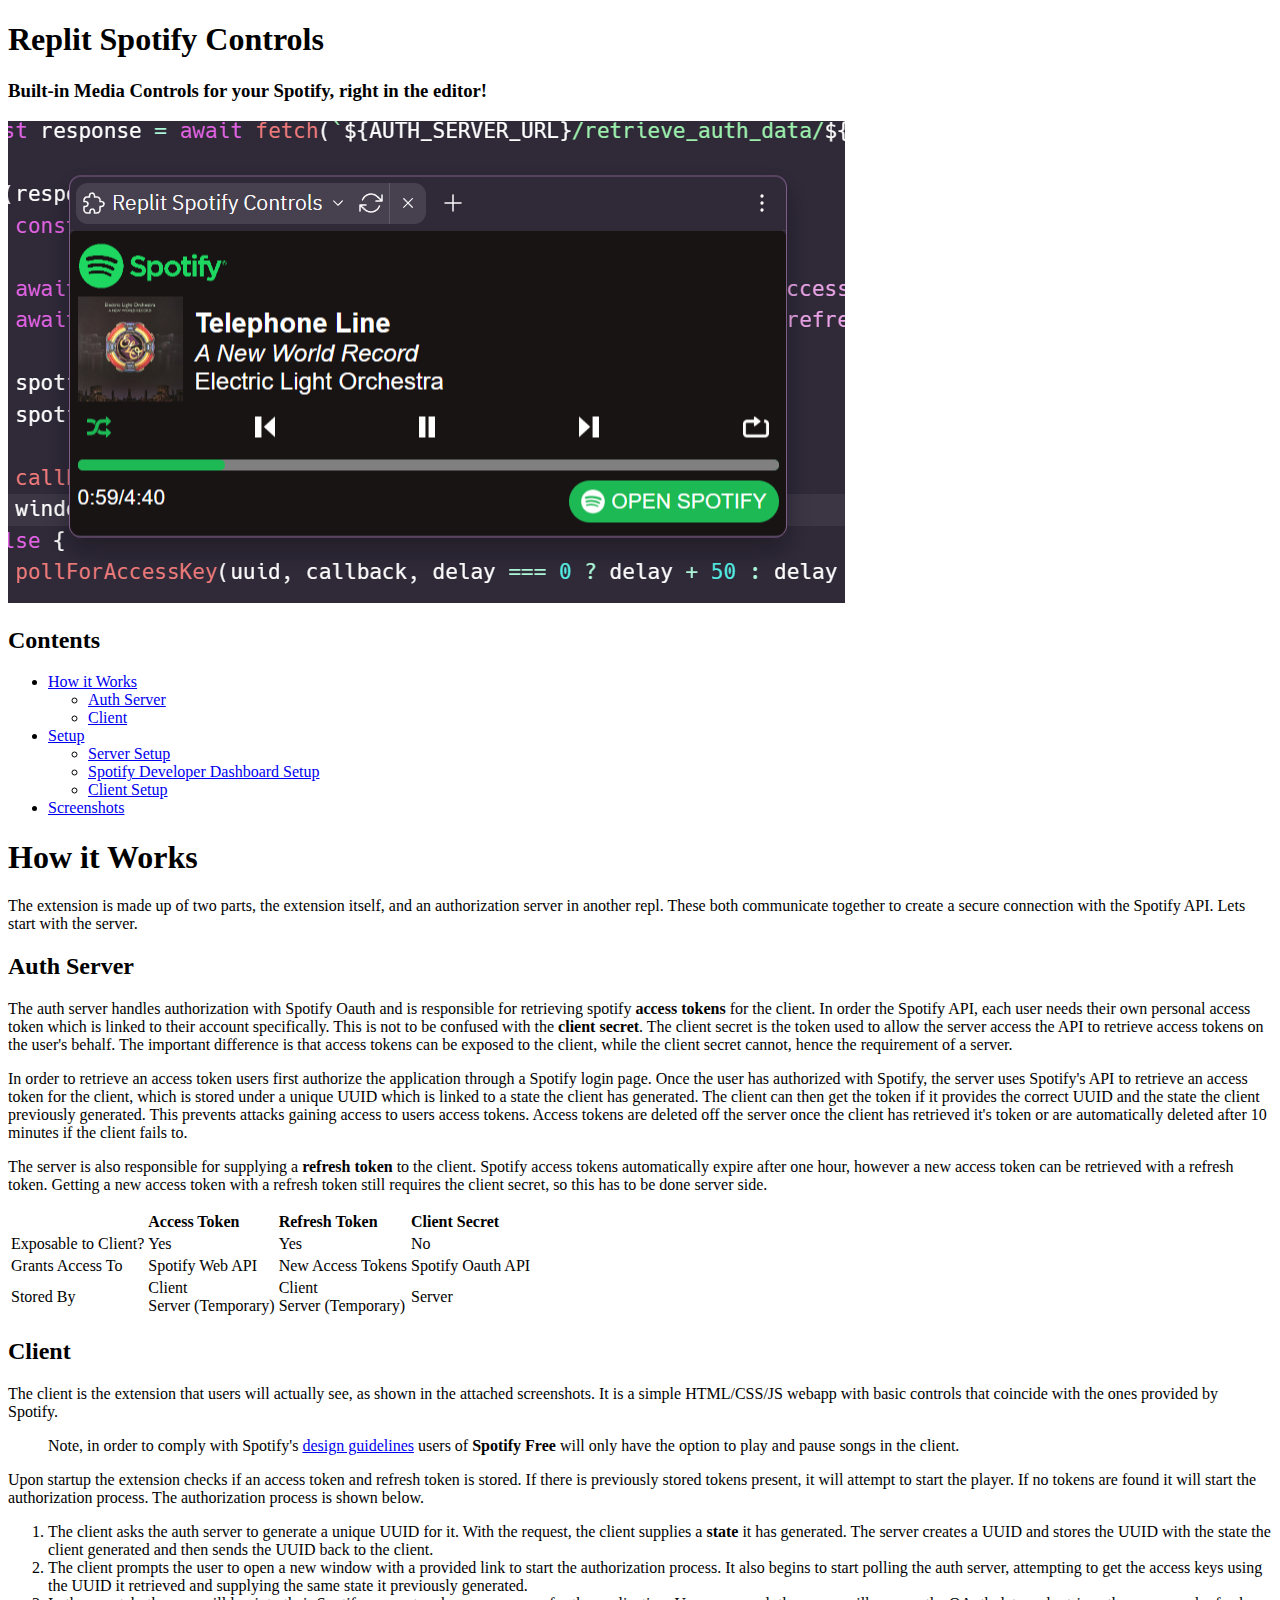
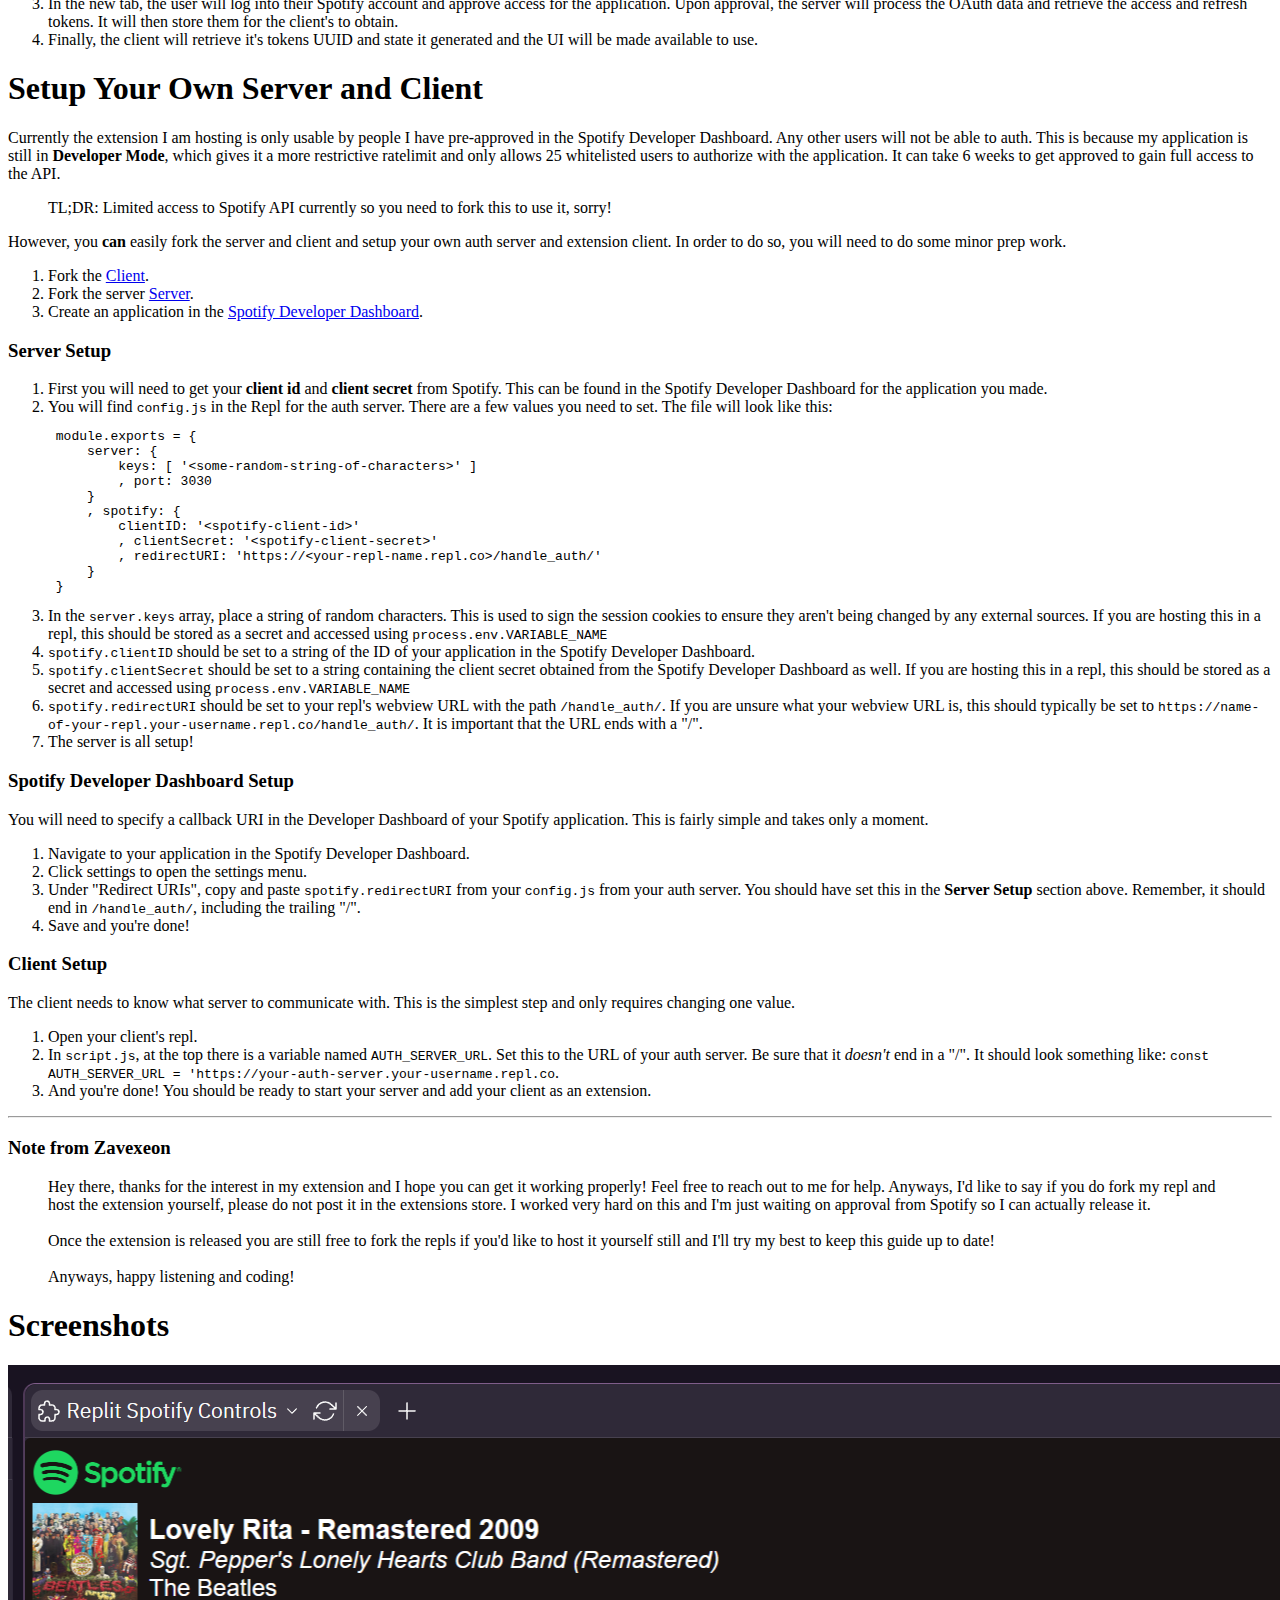
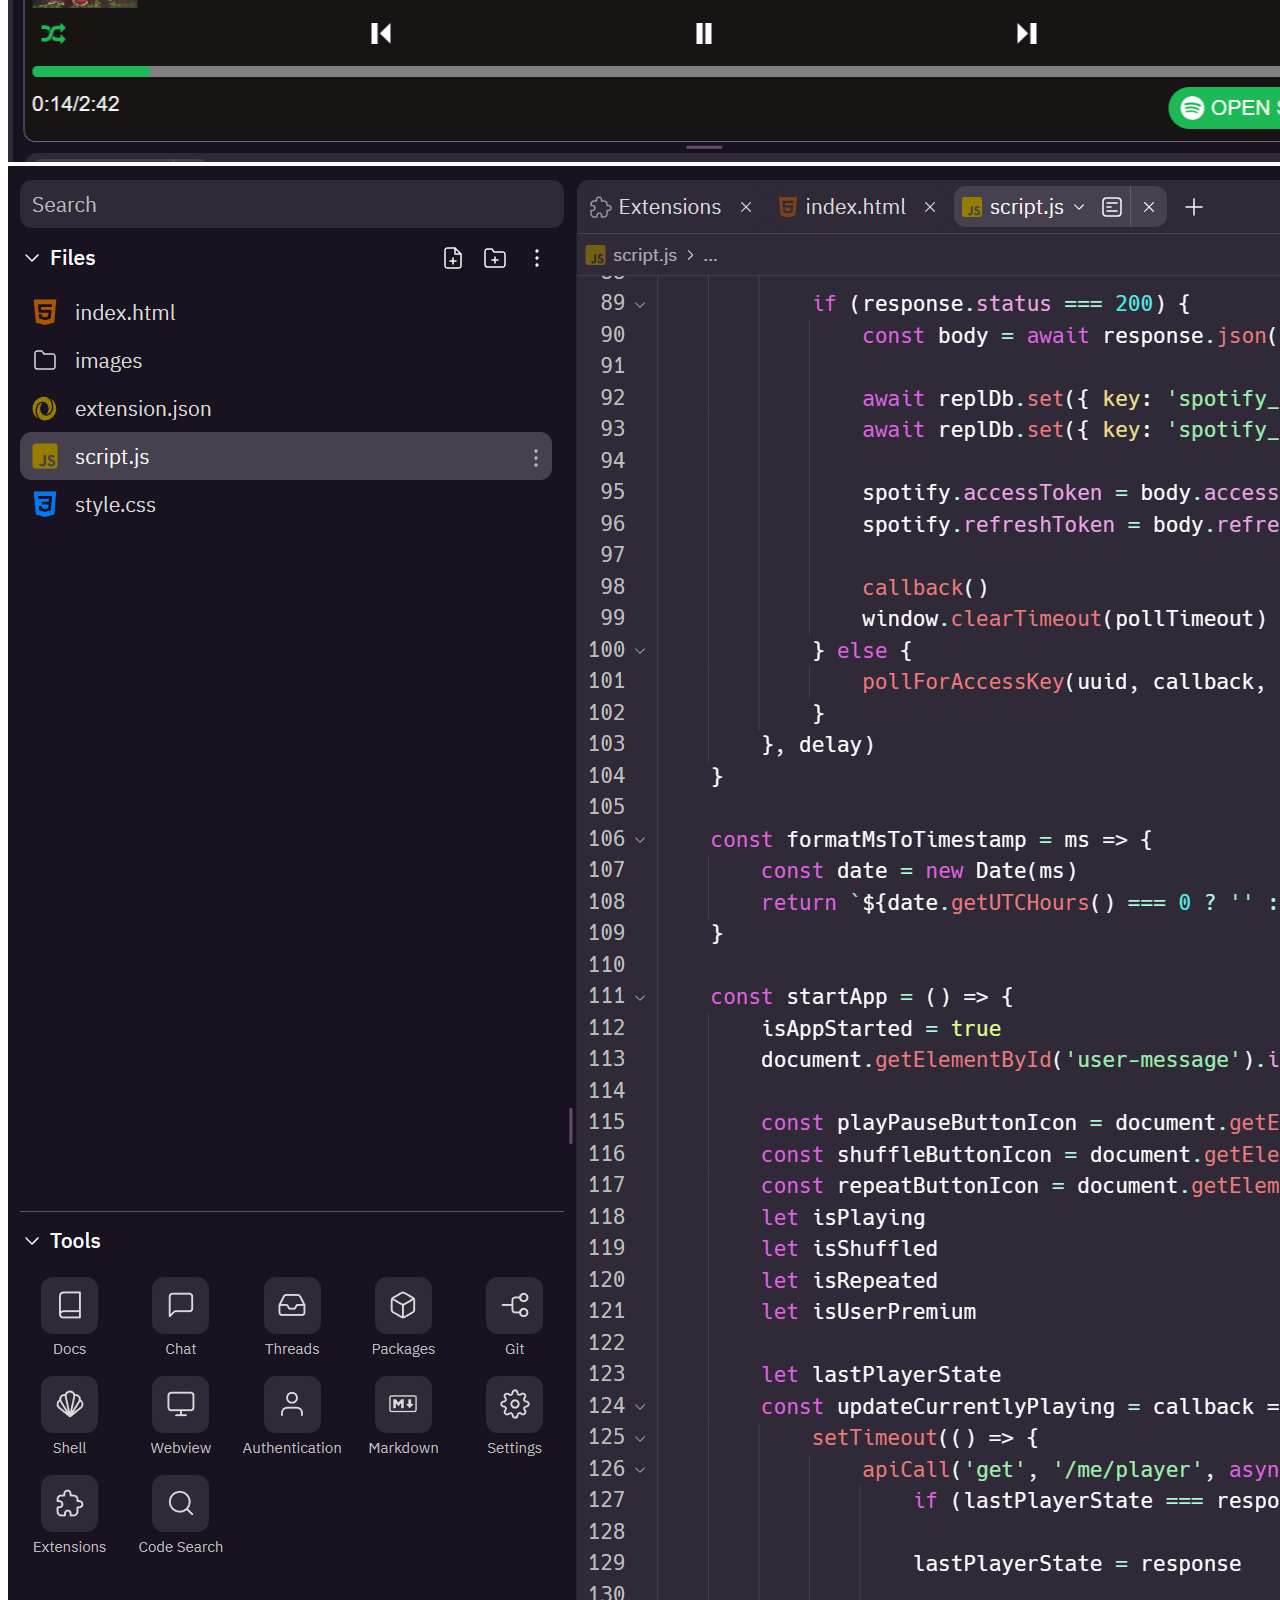
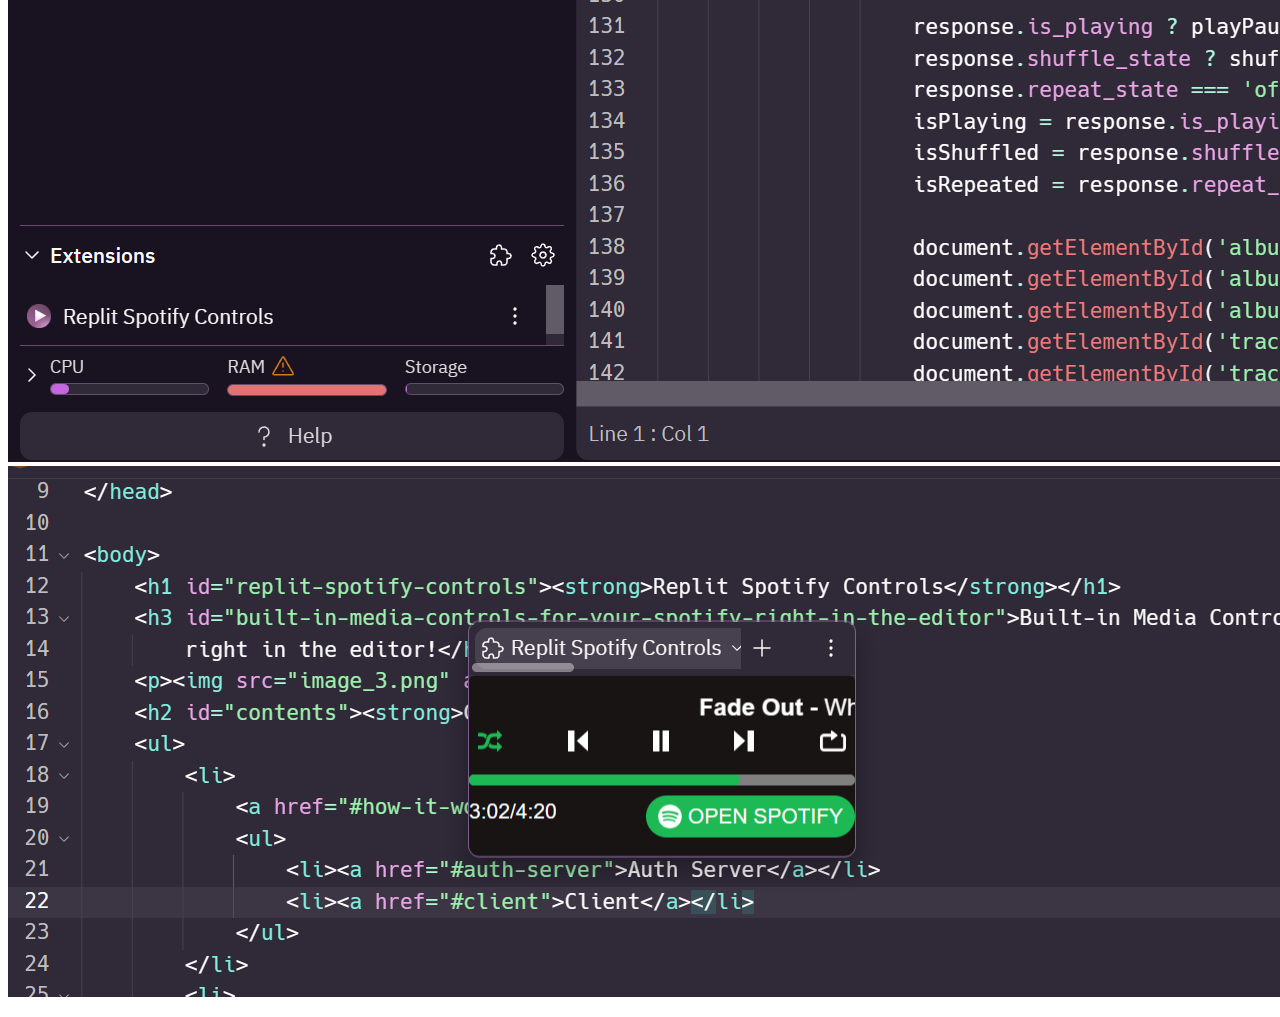
==== replit-spotify-setup-guide/index.html @ 3f2f50e5 "Add files via upload" ====
<!DOCTYPE html>
<html>

<head>
    <meta charset="utf-8">
    <meta name="viewport" content="width=device-width">
    <title>Replit Spotify Controls Guide</title>
    <link rel="stylesheet" href="https://cdn.simplecss.org/simple.min.css">
</head>

<body>
    <h1 id="replit-spotify-controls"><strong>Replit Spotify Controls</strong></h1>
    <h3 id="built-in-media-controls-for-your-spotify-right-in-the-editor">Built-in Media Controls for your Spotify,
        right in the editor!</h3>
    <p><img src="image_3.png" alt="image"></p>
    <h2 id="contents"><strong>Contents</strong></h2>
    <ul>
        <li>
            <a href="#how-it-works">How it Works</a>
            <ul>
                <li><a href="#auth-server">Auth Server</a></li>
                <li><a href="#client">Client</a></li>
            </ul>
        </li>
        <li>
            <a href="#setup-your-own-server-and-client">Setup</a>
            <ul>
                <li><a href="#server-setup">Server Setup</a></li>
                <li><a href="#spotify-developer-dashboard-setup">Spotify Developer Dashboard Setup</a></li>
                <li><a href="#client-setup">Client Setup</a></li>
            </ul>
        </li>
        <li><a href="#screenshots">Screenshots</a></li>
    </ul>
    <h1 id="how-it-works"><strong>How it Works</strong></h1>
    <p>The extension is made up of two parts, the extension itself, and an authorization server in another repl. These
        both communicate together to create a secure connection with the Spotify API. Lets start with the server.</p>
    <h2 id="auth-server"><strong>Auth Server</strong></h2>
    <p>The auth server handles authorization with Spotify Oauth and is responsible for retrieving spotify <strong>access
            tokens</strong> for the client. In order the Spotify API, each user needs their own personal access token
        which is linked to their account specifically. This is not to be confused with the <strong>client
            secret</strong>. The client secret is the token used to allow the server access the API to retrieve access
        tokens on the user&#39;s behalf. The important difference is that access tokens can be exposed to the client,
        while the client secret cannot, hence the requirement of a server.</p>
    <p>In order to retrieve an access token users first authorize the application through a Spotify login page. Once the
        user has authorized with Spotify, the server uses Spotify&#39;s API to retrieve an access token for the client,
        which is stored under a unique UUID which is linked to a state the client has generated. The client can then get
        the token if it provides the correct UUID and the state the client previously generated. This prevents attacks
        gaining access to users access tokens. Access tokens are deleted off the server once the client has retrieved
        it&#39;s token or are automatically deleted after 10 minutes if the client fails to. </p>
    <p>The server is also responsible for supplying a <strong>refresh token</strong> to the client. Spotify access
        tokens automatically expire after one hour, however a new access token can be retrieved with a refresh token.
        Getting a new access token with a refresh token still requires the client secret, so this has to be done server
        side.</p>
    <table>
        <thead>
            <tr>
                <th align="left"></th>
                <th align="left">Access Token</th>
                <th align="left">Refresh Token</th>
                <th align="left">Client Secret</th>
            </tr>
        </thead>
        <tbody>
            <tr>
                <td align="left">Exposable to Client?</td>
                <td align="left">Yes</td>
                <td align="left">Yes</td>
                <td align="left">No</td>
            </tr>
            <tr>
                <td align="left">Grants Access To</td>
                <td align="left">Spotify Web API</td>
                <td align="left">New Access Tokens</td>
                <td align="left">Spotify Oauth API</td>
            </tr>
            <tr>
                <td align="left">Stored By</td>
                <td align="left">Client<br>Server (Temporary)</td>
                <td align="left">Client<br> Server (Temporary)</td>
                <td align="left">Server</td>
            </tr>
        </tbody>
    </table>
    <h2 id="client"><strong>Client</strong></h2>
    <p> The client is the extension that users will actually see, as shown in the attached screenshots. It is a simple
        HTML/CSS/JS webapp with basic controls that coincide with the ones provided by Spotify. </p>
    <blockquote>
        <p>Note, in order to comply with Spotify&#39;s <a
                href="https://developer.spotify.com/documentation/general/design-and-branding/#playing-views">design
                guidelines</a> users of <strong>Spotify Free</strong> will only have the option to play and pause songs
            in the client.</p>
    </blockquote>
    <p>Upon startup the extension checks if an access token and refresh token is stored. If there is previously stored
        tokens present, it will attempt to start the player. If no tokens are found it will start the authorization
        process. The authorization process is shown below.</p>
    <ol>
        <li>The client asks the auth server to generate a unique UUID for it. With the request, the client supplies a
            <strong>state</strong> it has generated. The server creates a UUID and stores the
            UUID with the state the client generated and then sends the UUID back to the client.
        </li>
        <li>The client prompts the user to open a new window with a provided link to start the authorization process. It
            also begins to start polling the auth server, attempting to get the access keys using the UUID it retrieved
            and supplying the same state it previously generated.
        </li>
        <li>In the new tab, the user will log into their Spotify account and approve access for the application. Upon
            approval, the server will process the OAuth data and retrieve the access and refresh tokens. It will then
            store them for the client&#39;s to obtain.</li>
        <li>Finally, the client will retrieve it&#39;s tokens UUID and state it generated and the UI will be made
            available to use.
        </li>
    </ol>
    <h1 id="setup-your-own-server-and-client"><strong>Setup Your Own Server and Client</strong></h1>
    <p>Currently the extension I am hosting is only usable by people I have pre-approved in the Spotify Developer
        Dashboard. Any other users will not be able to auth. This is because my application is still in
        <strong>Developer Mode</strong>, which gives it a more restrictive ratelimit and only allows 25 whitelisted
        users to authorize with the application. It can take 6 weeks to get approved to gain full access to the API.
    </p>
    <blockquote>
        <p>TL;DR: Limited access to Spotify API currently so you need to fork this to use it, sorry!</p>
    </blockquote>
    <p>However, you <strong>can</strong> easily fork the server and client and setup your own auth server and extension
        client. In order to do so, you will need to do some minor prep work.</p>
    <ol>
        <li>Fork the <a href="https://replit.com/@Zavexeon/replit-spotify-controls" target="_blank">Client</a>.</li>
        <li>Fork the server <a href="https://replit.com/@Zavexeon/rs-auth-server-template" target="_blank">Server</a>.
        </li>
        <li>Create an application in the <a href="https://developer.spotify.com/" target="_blank">Spotify Developer
                Dashboard</a>.</li>
    </ol>
    <h3 id="server-setup"><strong>Server Setup</strong></h3>
    <ol>
        <li>First you will need to get your <strong>client id</strong> and <strong>client secret</strong> from Spotify.
            This can be found in the Spotify Developer Dashboard for the application you made.</li>
        <li>You will find <code>config.js</code> in the Repl for the auth server. There are a few values you need to
            set. The file will look like this:
            <pre><code class="language-js"> module.exports = {
     server: {
         keys: [ &#39;&lt;some-random-string-of-characters&gt;&#39; ]
         , port: 3030
     }
     , spotify: {
         clientID: &#39;&lt;spotify-client-id&gt;&#39;
         , clientSecret: &#39;&lt;spotify-client-secret&gt;&#39;
         , redirectURI: &#39;https://&lt;your-repl-name.repl.co&gt;/handle_auth/&#39; 
     }
 }
</code></pre>
        </li>
        <li>In the <code>server.keys</code> array, place a string of random characters. This is used to sign the session
            cookies to ensure they aren&#39;t being changed by any external sources. If you are hosting this in a repl,
            this should be stored as a secret and accessed using <code>process.env.VARIABLE_NAME</code> </li>
        <li><code>spotify.clientID</code> should be set to a string of the ID of your application in the Spotify
            Developer Dashboard.</li>
        <li><code>spotify.clientSecret</code> should be set to a string containing the client secret obtained from the
            Spotify Developer Dashboard as well. If you are hosting this in a repl, this should be stored as a secret
            and accessed using <code>process.env.VARIABLE_NAME</code></li>
        <li><code>spotify.redirectURI</code> should be set to your repl&#39;s webview URL with the path
            <code>/handle_auth/</code>. If you are unsure what your webview URL is, this should typically be set to
            <code>https://name-of-your-repl.your-username.repl.co/handle_auth/</code>. It is important that the URL ends
            with a &quot;/&quot;.
        </li>
        <li>The server is all setup!</li>
    </ol>
    <h3 id="spotify-developer-dashboard-setup"><strong>Spotify Developer Dashboard Setup</strong></h3>
    <p>You will need to specify a callback URI in the Developer Dashboard of your Spotify application. This is fairly
        simple and takes only a moment.</p>
    <ol>
        <li>Navigate to your application in the Spotify Developer Dashboard.</li>
        <li>Click settings to open the settings menu.</li>
        <li>Under &quot;Redirect URIs&quot;, copy and paste <code>spotify.redirectURI</code> from your
            <code>config.js</code> from your auth server. You should have set this in the <strong>Server Setup</strong>
            section above. Remember, it should end in <code>/handle_auth/</code>, including the trailing &quot;/&quot;.
        </li>
        <li>Save and you&#39;re done!</li>
    </ol>
    <h3 id="client-setup"><strong>Client Setup</strong></h3>
    <p>The client needs to know what server to communicate with. This is the simplest step and only requires changing
        one value.</p>
    <ol>
        <li>Open your client&#39;s repl.</li>
        <li>In <code>script.js</code>, at the top there is a variable named <code>AUTH_SERVER_URL</code>. Set this to
            the URL of your auth server. Be sure that it <em>doesn&#39;t</em> end in a &quot;/&quot;. It should look
            something like: <code>const AUTH_SERVER_URL = &#39;https://your-auth-server.your-username.repl.co</code>.
        </li>
        <li>And you&#39;re done! You should be ready to start your server and add your client as an extension.</li>
    </ol>
    <hr>
    <h3 id="note-from-zavexeon"><strong>Note from Zavexeon</strong></h3>
    <blockquote>
        <p>Hey there, thanks for the interest in my extension and I hope you can get it working properly! Feel free to
            reach out to me for help. Anyways, I&#39;d like to say if you do fork my repl and host the extension
            yourself, please do not post it in the extensions store. I worked very hard on this and I&#39;m just waiting
            on approval from Spotify so I can actually release it. <br><br> Once the extension is released you are still
            free to fork the repls if you&#39;d like to host it yourself still and I&#39;ll try my best to keep this
            guide up to date! <br><br>Anyways, happy listening and coding!</p>
    </blockquote>
    <h1 id="screenshots">Screenshots</h1>
    <p><img src="image.png" alt="image"> <img src="image_2.png" alt="image"> <img src="image_4.png" alt="image"></p>
</body>
<!-- md to html with https://codebeautify.org/markdown-to-html -->

</html>
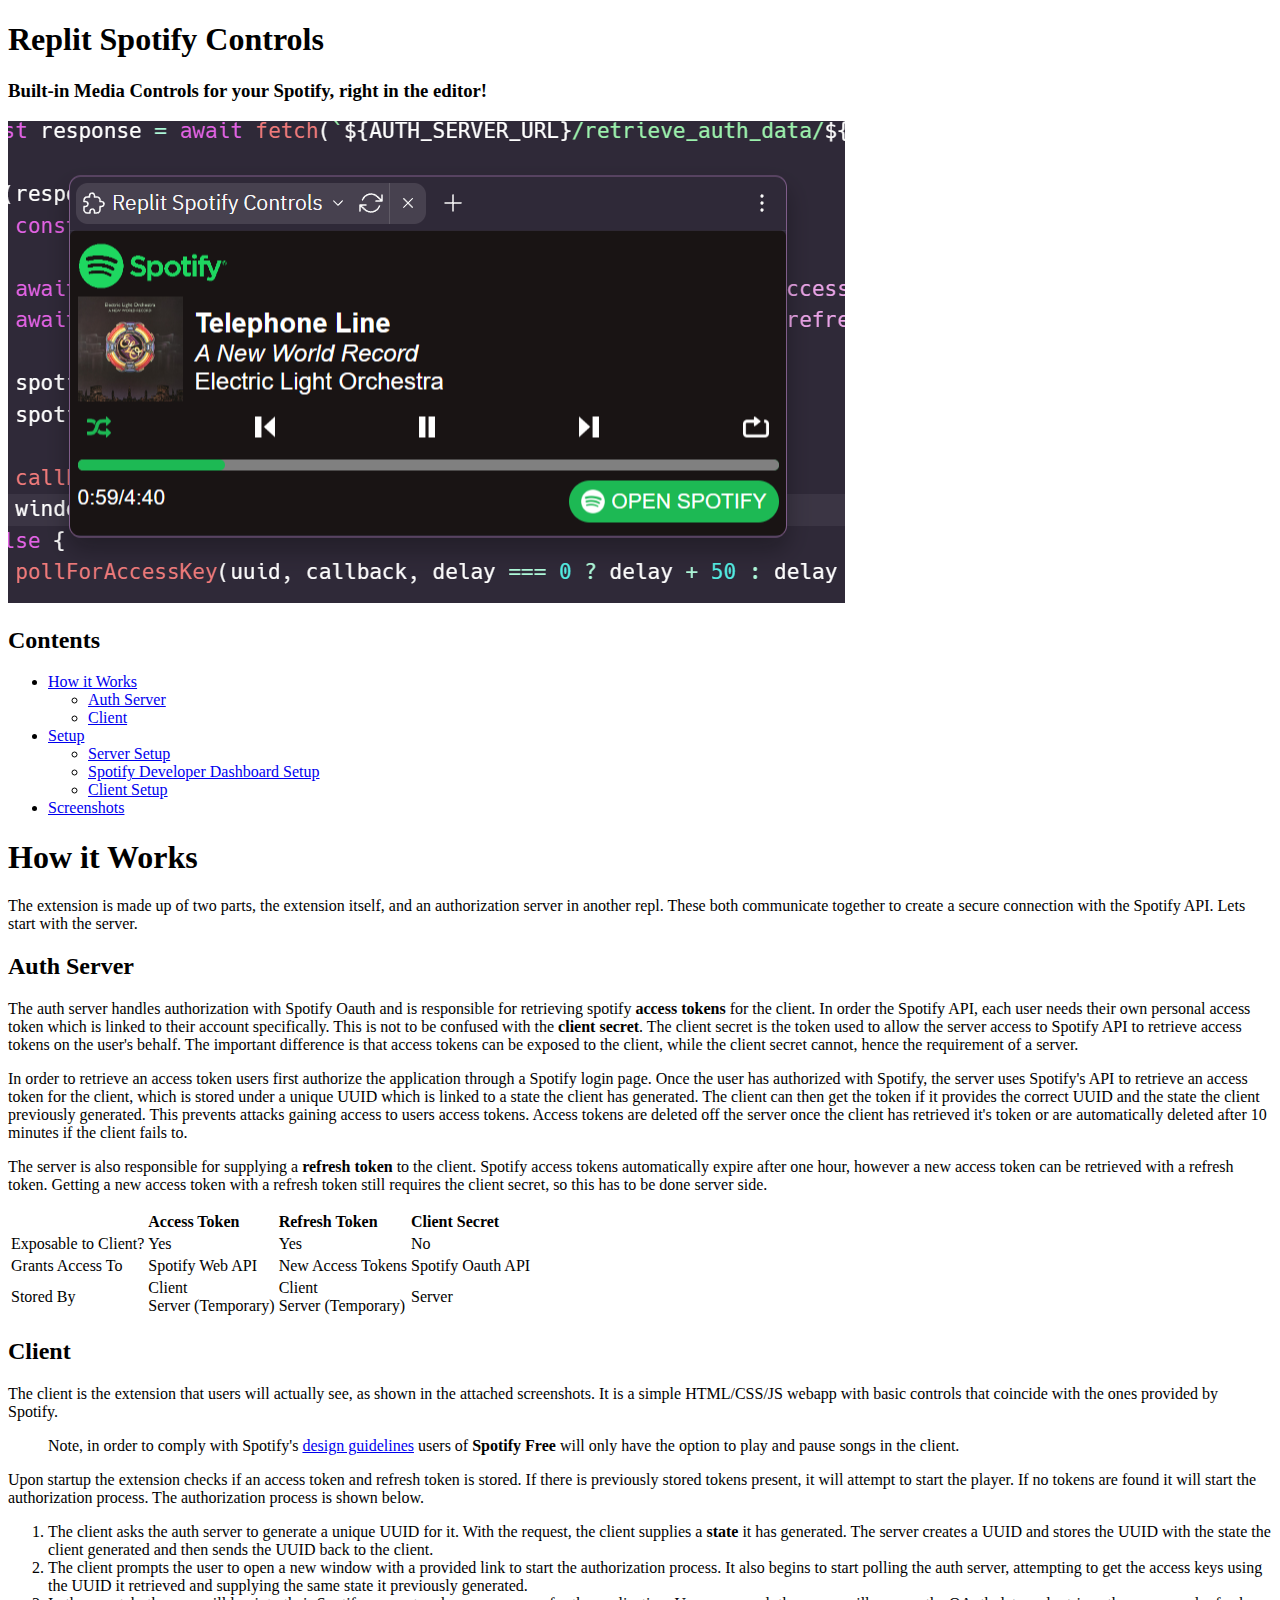
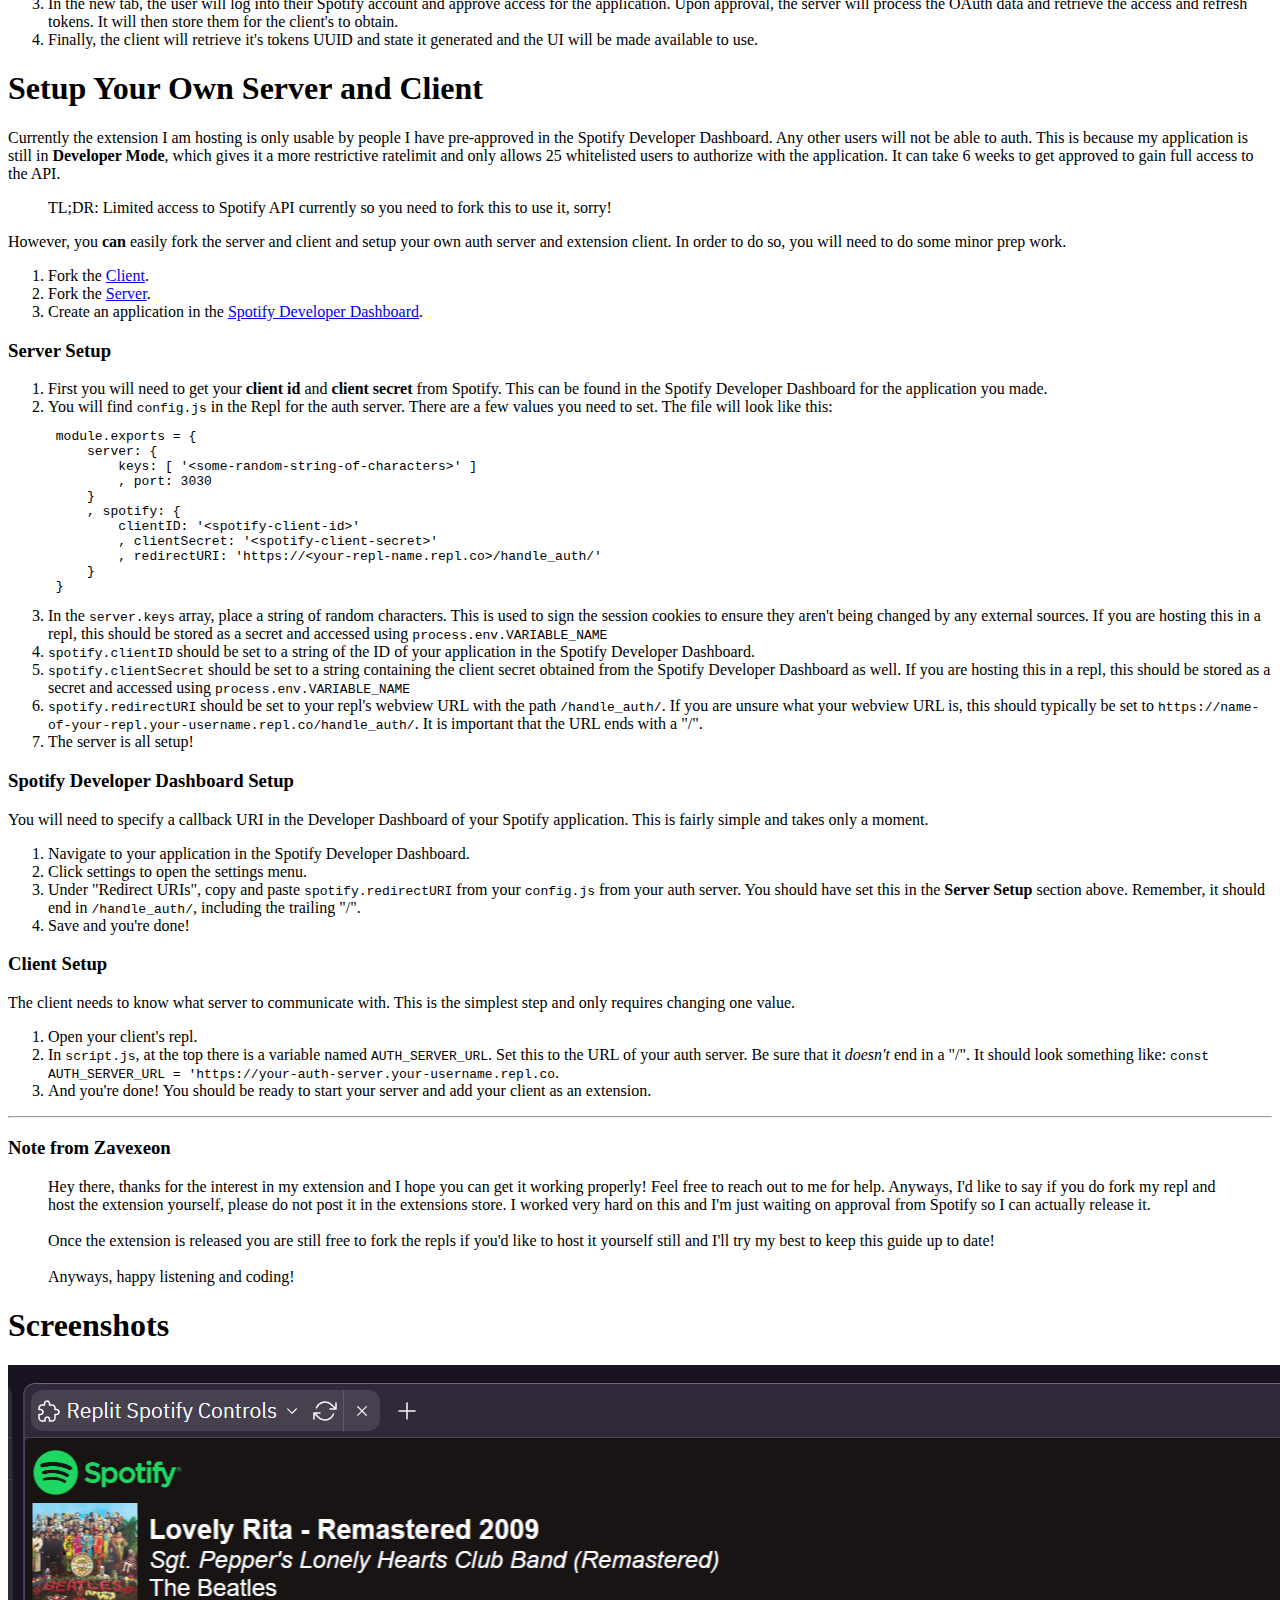
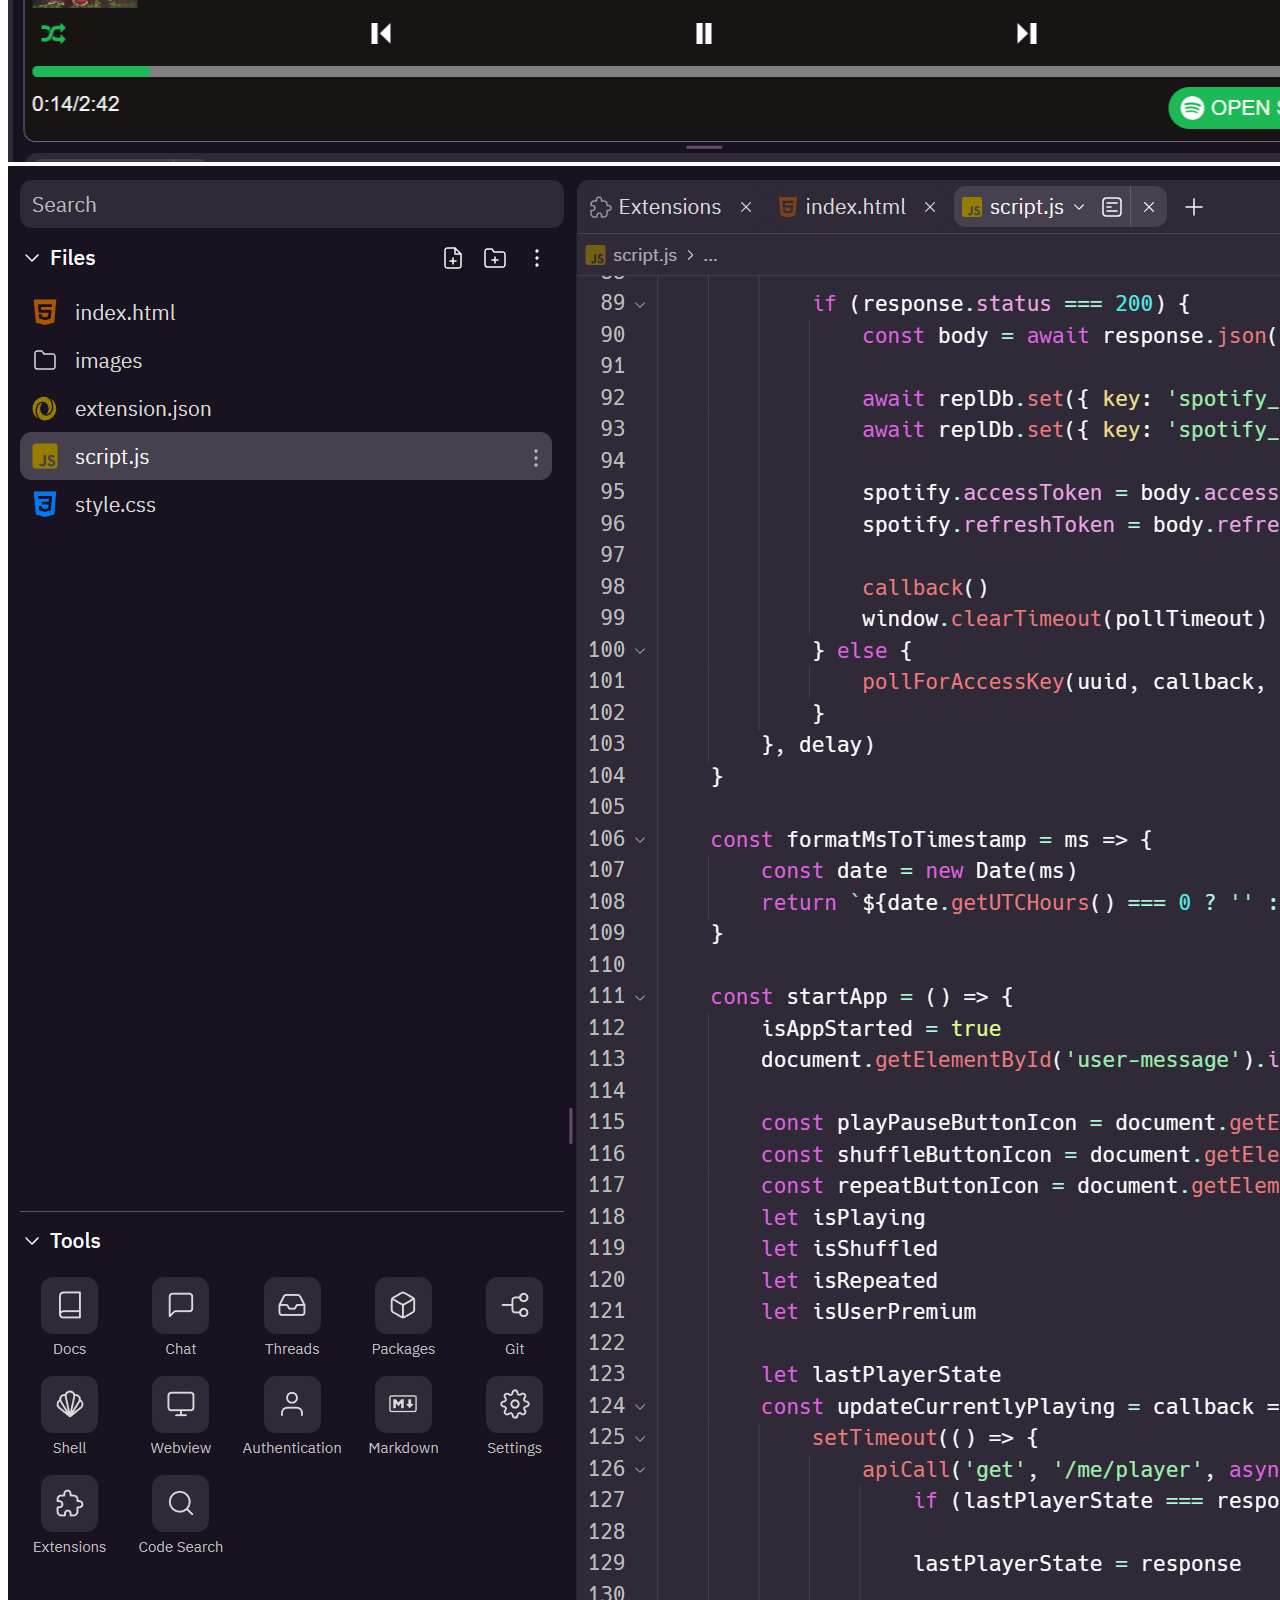
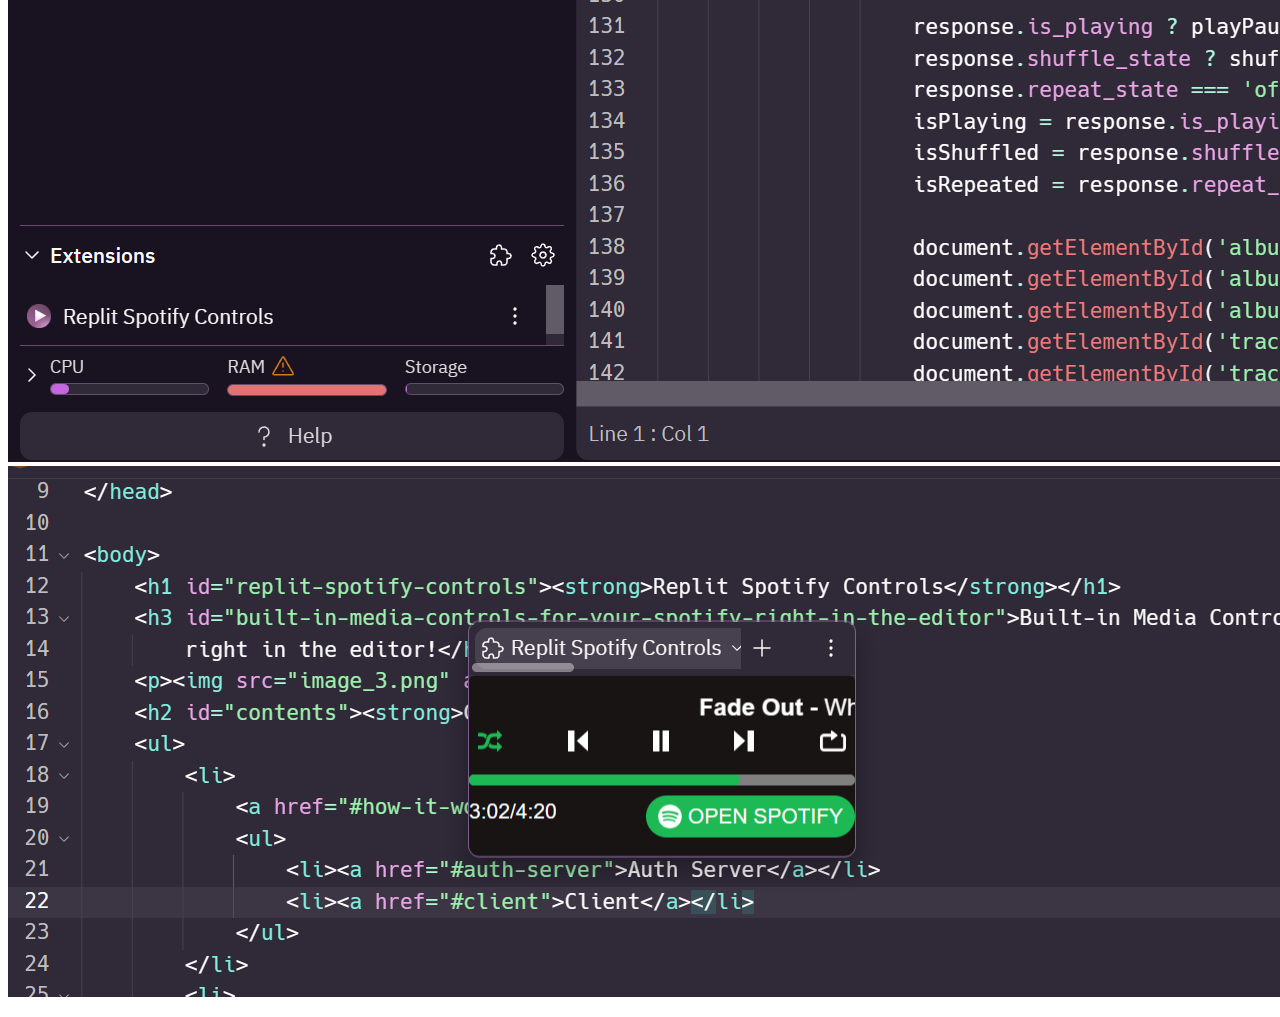
==== commit 139167f3: "Update index.html" ====
--- a/replit-spotify-setup-guide/index.html
+++ b/replit-spotify-setup-guide/index.html
@@ -1,13 +1,11 @@
 <!DOCTYPE html>
 <html>
-
 <head>
     <meta charset="utf-8">
     <meta name="viewport" content="width=device-width">
     <title>Replit Spotify Controls Guide</title>
     <link rel="stylesheet" href="https://cdn.simplecss.org/simple.min.css">
 </head>
-
 <body>
     <h1 id="replit-spotify-controls"><strong>Replit Spotify Controls</strong></h1>
     <h3 id="built-in-media-controls-for-your-spotify-right-in-the-editor">Built-in Media Controls for your Spotify,
@@ -39,7 +37,8 @@
     <p>The auth server handles authorization with Spotify Oauth and is responsible for retrieving spotify <strong>access
             tokens</strong> for the client. In order the Spotify API, each user needs their own personal access token
         which is linked to their account specifically. This is not to be confused with the <strong>client
-            secret</strong>. The client secret is the token used to allow the server access the API to retrieve access
+            secret</strong>. The client secret is the token used to allow the server access to Spotify API to retrieve
+        access
         tokens on the user&#39;s behalf. The important difference is that access tokens can be exposed to the client,
         while the client secret cannot, hence the requirement of a server.</p>
     <p>In order to retrieve an access token users first authorize the application through a Spotify login page. Once the
@@ -123,7 +122,7 @@
         client. In order to do so, you will need to do some minor prep work.</p>
     <ol>
         <li>Fork the <a href="https://replit.com/@Zavexeon/replit-spotify-controls" target="_blank">Client</a>.</li>
-        <li>Fork the server <a href="https://replit.com/@Zavexeon/rs-auth-server-template" target="_blank">Server</a>.
+        <li>Fork the <a href="https://replit.com/@Zavexeon/rs-auth-server" target="_blank">Server</a>.
         </li>
         <li>Create an application in the <a href="https://developer.spotify.com/" target="_blank">Spotify Developer
                 Dashboard</a>.</li>
@@ -198,6 +197,4 @@
     <h1 id="screenshots">Screenshots</h1>
     <p><img src="image.png" alt="image"> <img src="image_2.png" alt="image"> <img src="image_4.png" alt="image"></p>
 </body>
-<!-- md to html with https://codebeautify.org/markdown-to-html -->
-
-</html>+</html>
